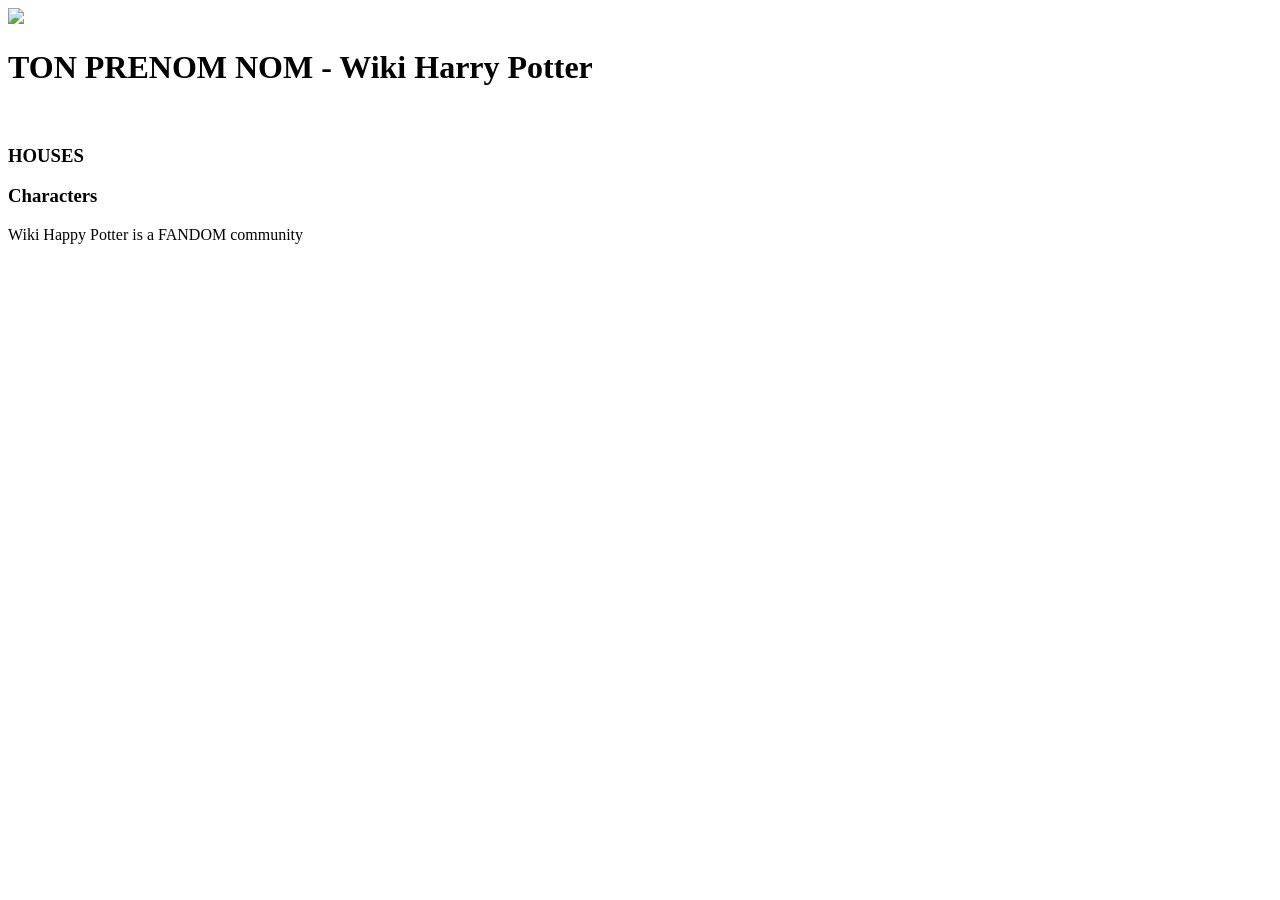
==== index.html @ 95635a17 "ajout fichier projet" ====
<!DOCTYPE html>
<html lang="en">
  <head>
    <meta charset="UTF-8" />
    <meta name="viewport" content="width=device-width, initial-scale=1.0" />
    <link rel="stylesheet" href="./css/style.css" />
     <title>TON PRENOM NOM - Partiel Harry Potter</title>
  </head>
  <body>
   
    <main>
       <header class="header">
      <div class="header__right">
        <img src="./images/logo/logo.png" />
      </div>
      <div class="header__left">
        <h1>TON PRENOM NOM - Wiki Harry Potter</h1>
   
        <img src="./images/menu.png" alt="" srcset="" />
      </div>
    </header>
      <section>
        <h3>HOUSES</h3>
        <div class="houses"></div>
      </section>
      <section>
        <h3>Characters</h3>
        <div class="characters"></div>
      </section>
    </main>
    <footer>
      <p>Wiki Happy Potter is a FANDOM community</p>
    </footer>
  </body>
</html>
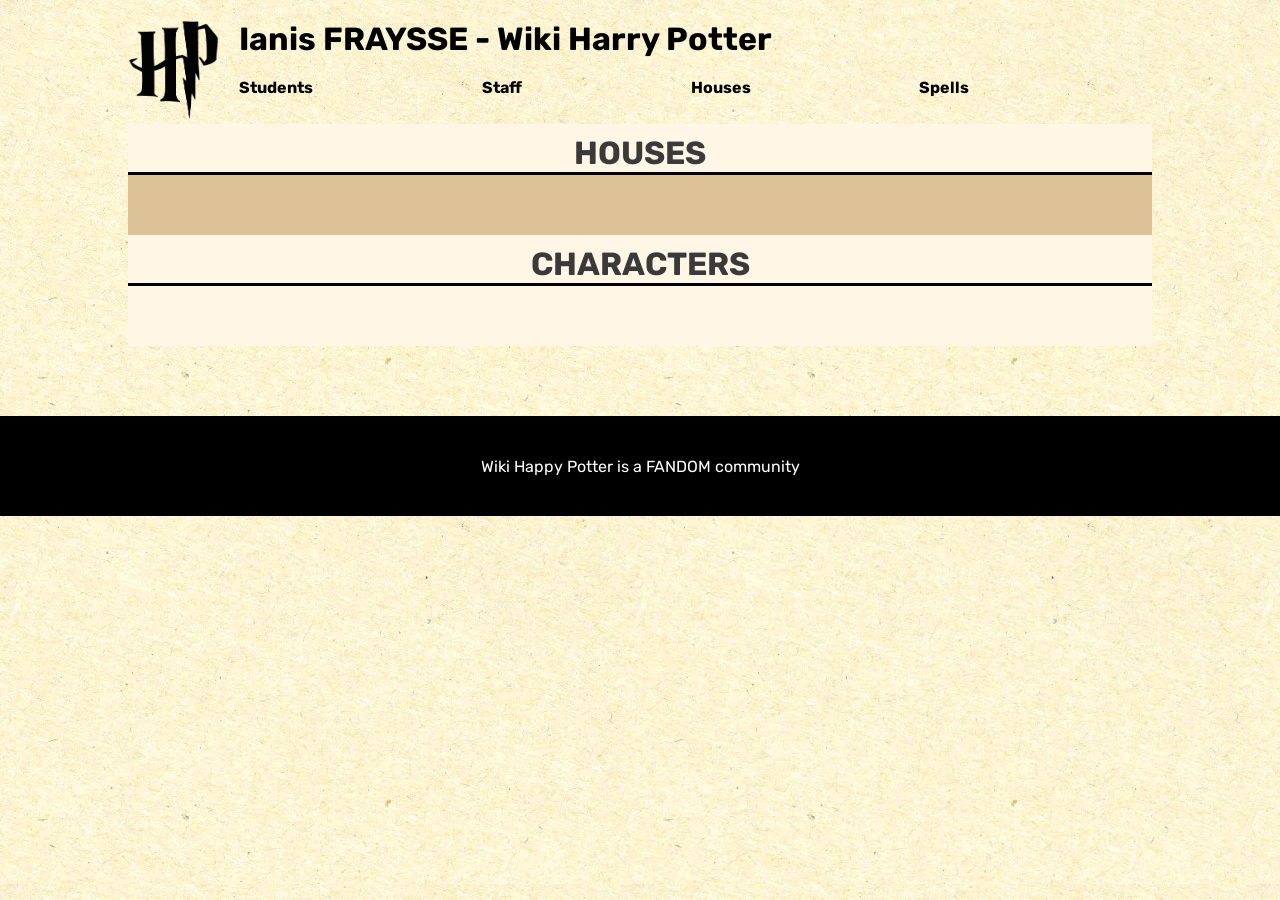
==== commit bf12aa38: "Réparer le header, le menu et le css" ====
--- a/index.html
+++ b/index.html
@@ -4,21 +4,25 @@
     <meta charset="UTF-8" />
     <meta name="viewport" content="width=device-width, initial-scale=1.0" />
     <link rel="stylesheet" href="./css/style.css" />
-     <title>TON PRENOM NOM - Partiel Harry Potter</title>
+     <title>Ianis FRAYSSE - Partiel Harry Potter</title>
   </head>
   <body>
-   
-    <main>
-       <header class="header">
+    <header class="header">
       <div class="header__right">
         <img src="./images/logo/logo.png" />
       </div>
       <div class="header__left">
-        <h1>TON PRENOM NOM - Wiki Harry Potter</h1>
-   
+        <h1>Ianis FRAYSSE - Wiki Harry Potter</h1>
+        <ul>
+          <li>Students</li>
+          <li>Staff</li>
+          <li>Houses</li>
+          <li>Spells</li>
+        </ul>
         <img src="./images/menu.png" alt="" srcset="" />
       </div>
     </header>
+    <main>
       <section>
         <h3>HOUSES</h3>
         <div class="houses"></div>
--- a/css/style.css
+++ b/css/style.css
@@ -0,0 +1,209 @@
+:root {
+  --light: #fff6e6;
+  --darkGrey: #3a3a3a;
+  --gold: #b99049;
+  --red: #b71713;
+  --green: #124b10;
+  --blue: #078cb1;
+  --yellow: #e1b50c;
+}
+
+@font-face {
+  font-family: "Rubik";
+  src: url("./../font/Rubik-Regular.ttf");
+}
+@font-face {
+  font-family: "Rubik";
+  src: url("./../font/Rubik-Bold.ttf");
+  font-weight: bold;
+}
+* {
+  margin: 0;
+  padding: 0;
+}
+
+body {
+  background: url("./../images/bgHP.webp") repeat;
+  font-family: "Rubik";
+}
+
+main {
+  background-color: var(--light);
+  max-width: 1024px;
+  margin: auto;
+  margin-bottom: 70px;
+}
+main h3 {
+  text-transform: uppercase;
+  border-bottom: 3px solid black;
+  text-align: center;
+  color: var(--DarkGrey, #3a3a3a);
+  text-align: center;
+  font-family: Rubik;
+  font-size: 32px;
+  font-style: normal;
+  font-weight: 700;
+  line-height: normal;
+  padding-top: 10px;
+}
+main h2 {
+  color: var(--DarkGrey, #3a3a3a);
+  text-align: center;
+  font-family: Roboto;
+  font-size: 40px;
+  font-style: normal;
+  font-weight: 400;
+  line-height: normal;
+  margin-bottom: 54px;
+}
+
+footer {
+  background-color: #000;
+  height: 100px;
+  display: flex;
+  justify-content: center;
+  align-items: center;
+}
+footer p {
+  text-align: center;
+  color: #fff;
+}
+
+.header h1 {
+  margin-bottom: 20px;
+}
+.header {
+  display: flex;
+  max-width: 1024px;
+  margin: auto;
+  margin-top: 20px;
+}
+.header__right img {
+  height: 100px;
+  margin-right: 20px;
+}
+.header__left {
+  width: 100%;
+}
+.header__left ul {
+  display: flex;
+  justify-content: space-between;
+  width: 80%;
+}
+.header__left ul li {
+  list-style: none;
+  font-weight: bold;
+}
+.header__left img {
+  display: none;
+}
+
+.houses {
+  display: flex;
+  justify-content: space-around;
+  background: rgba(185, 144, 73, 0.5);
+  padding: 30px;
+  flex-wrap: wrap;
+}
+.houses > div {
+  border-radius: 140px;
+  width: 140px;
+  height: 140px;
+  text-align: center;
+}
+.houses > div:hover {
+  background: #fff6e6;
+}
+.houses img {
+  width: 121px;
+  height: 136px;
+}
+
+.characters {
+  display: flex;
+  justify-content: space-around;
+  flex-wrap: wrap;
+  padding: 30px;
+}
+.characters > div {
+  padding: 30px;
+}
+.characters img {
+  width: 150px;
+  height: 150px;
+  border-radius: 150px;
+  border: 8px solid var(--Gold, #b99049);
+  box-shadow: 0px 4px 4px 0px rgba(0, 0, 0, 0.25);
+  object-fit: cover;
+}
+.characters p {
+  text-align: center;
+  color: var(--Gold, #b99049);
+}
+
+/* PAGE PERSO */
+.page_perso h3 {
+  padding: 50px 50px 0 50px;
+}
+.page_perso .perso {
+  background: rgba(185, 144, 73, 0.5);
+  padding: 50px;
+  display: flex;
+}
+.page_perso .perso__right {
+  display: flex;
+  flex-direction: column;
+  justify-content: space-between;
+  width: 100%;
+}
+.page_perso .perso__right > div {
+  display: flex;
+  justify-content: space-around;
+}
+.page_perso .perso__right p.attr {
+  font-weight: bold;
+}
+.page_perso figure {
+  width: 215px;
+  margin-right: 120px;
+}
+.page_perso figure img {
+  width: 100%;
+}
+.page_perso figure figcaption {
+  background: rgba(255, 255, 255, 0.5);
+  display: flex;
+  align-items: center;
+  height: 66px;
+  justify-content: center;
+  font-size: 20px;
+}
+.page_perso .house__perso {
+  display: flex;
+  justify-content: center;
+  align-items: center;
+}
+
+@media screen and (max-width: 425px) {
+  header {
+    width: 90%;
+  }
+  header h1,
+  header ul {
+    display: none !important;
+  }
+  header .header__left {
+    display: flex;
+    justify-content: flex-end;
+  }
+  header .header__left img {
+    display: block !important;
+    height: 70px;
+  }
+  .houses {
+    flex-direction: column;
+    align-content: space-around;
+  }
+}
+
+/*# sourceMappingURL=style.css.map */
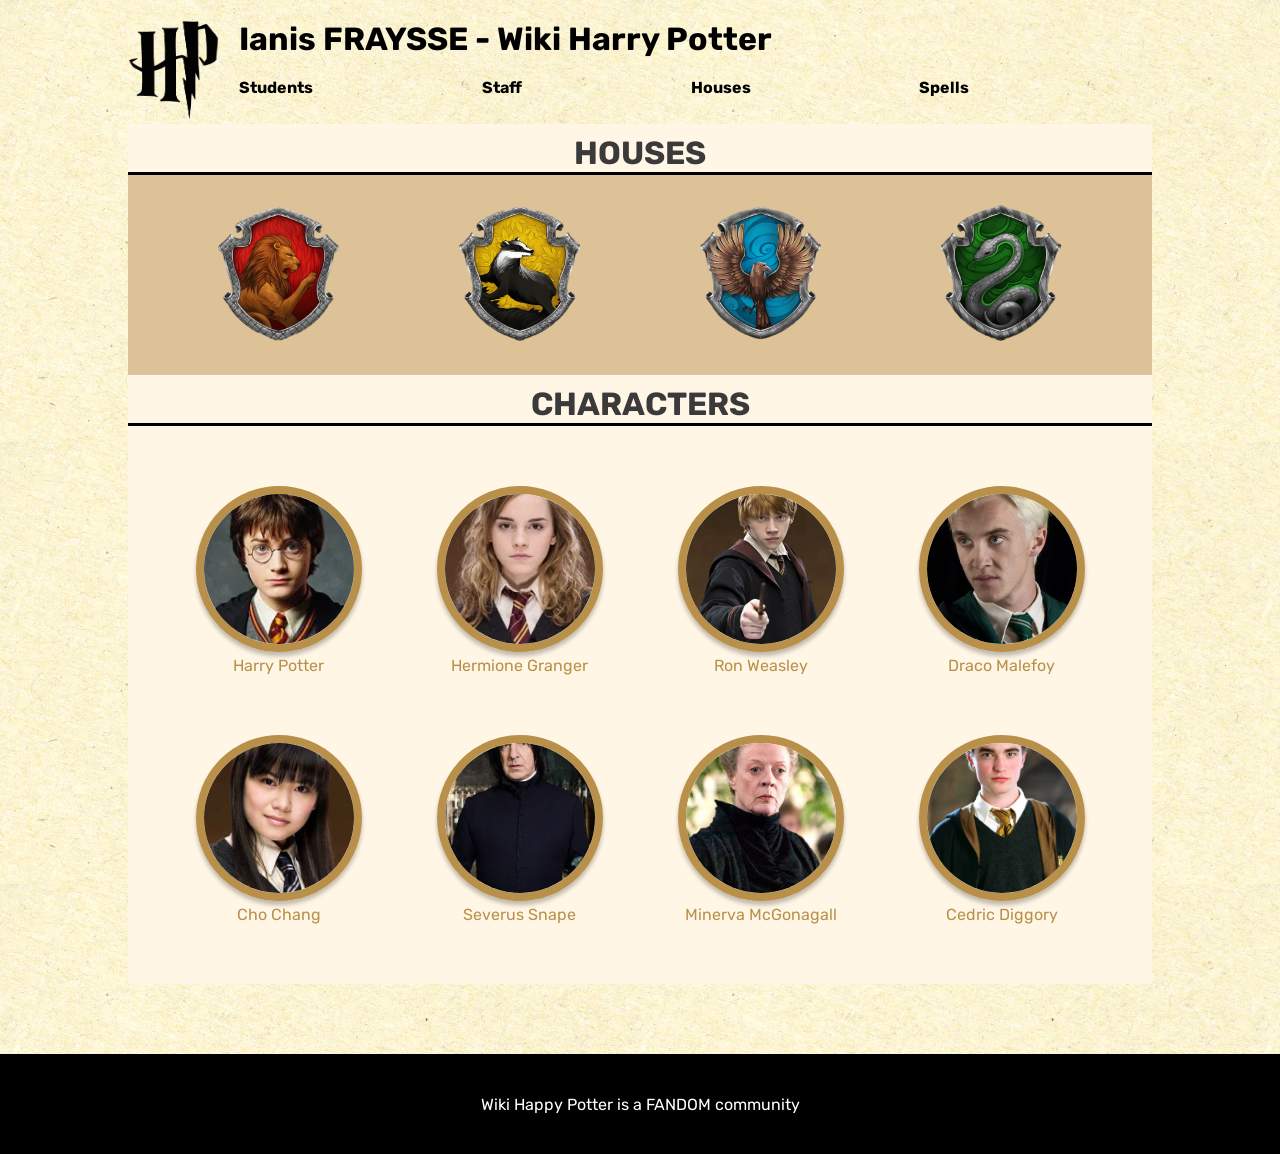
==== commit ee0d4a05: "Ajout des 4 maisons et des 8 personnages" ====
--- a/index.html
+++ b/index.html
@@ -25,11 +25,25 @@
     <main>
       <section>
         <h3>HOUSES</h3>
-        <div class="houses"></div>
+        <div class="houses">
+          <div><img src="images/logo/Gryffindor.png" alt="Gryffindor"></div>
+          <div><img src="images/logo/Hufflepuff.png" alt="Hufflepuff"></div>
+          <div><img src="images/logo/Ravenclaw.png" alt="Ravenclaw"></div>
+          <div><img src="images/logo/Slytherin.png" alt="Slytherin"></div>
+        </div>
       </section>
       <section>
         <h3>Characters</h3>
-        <div class="characters"></div>
+        <div class="characters">
+          <div><img src="images/characters/harry.webp" alt="Harry Potter"><p>Harry Potter</p></div>
+          <div><img src="images/characters/hermione.webp" alt="Hermione Granger"><p>Hermione Granger</p></div>
+          <div><img src="images/characters/ron.webp" alt="Ron Weasley"><p>Ron Weasley</p></div>
+          <div><img src="images/characters/draco.webp" alt="Draco Malefoy"><p>Draco Malefoy</p></div>
+          <div><img src="images/characters/cho.webp" alt="Cho Chang"><p>Cho Chang</p></div>
+          <div><img src="images/characters/snape.webp" alt="Severus Snape"><p>Severus Snape</p></div>
+          <div><img src="images/characters/mcgonagall.webp" alt="Minerva McGonagall"><p>Minerva McGonagall</p></div>
+          <div><img src="images/characters/cedric.webp" alt="Cedric Diggory"><p>Cedric Diggory</p></div>
+        </div>
       </section>
     </main>
     <footer>
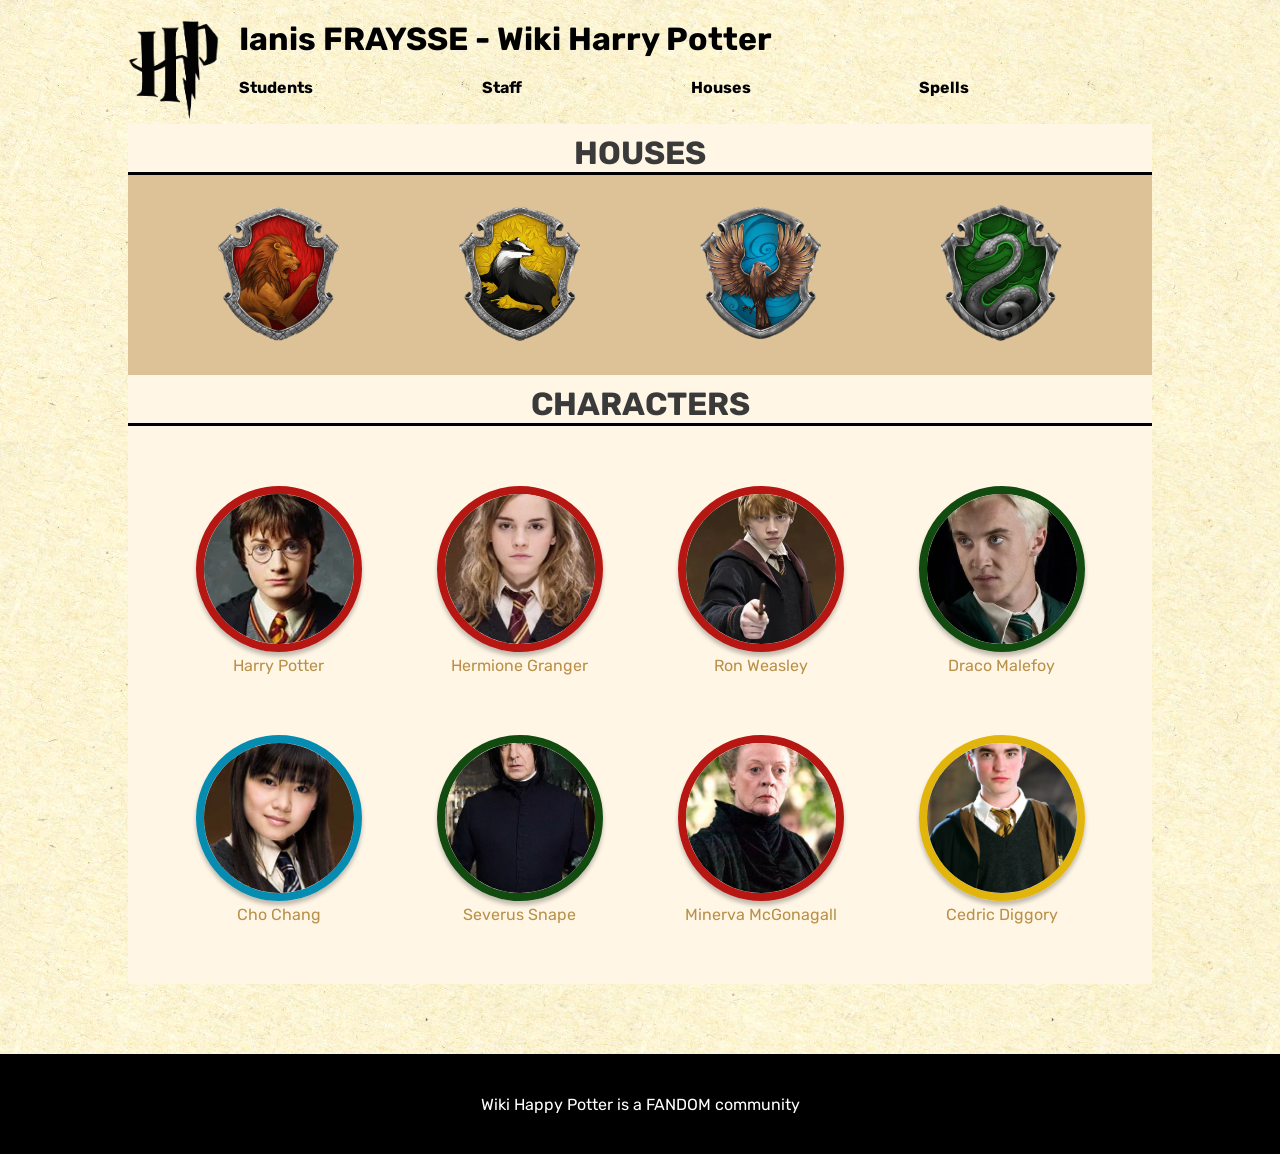
==== commit c135cdbf: "hover sur chaque maison et personnage + bordures au couleurs de chaque maison" ====
--- a/index.html
+++ b/index.html
@@ -35,14 +35,14 @@
       <section>
         <h3>Characters</h3>
         <div class="characters">
-          <div><img src="images/characters/harry.webp" alt="Harry Potter"><p>Harry Potter</p></div>
-          <div><img src="images/characters/hermione.webp" alt="Hermione Granger"><p>Hermione Granger</p></div>
-          <div><img src="images/characters/ron.webp" alt="Ron Weasley"><p>Ron Weasley</p></div>
-          <div><img src="images/characters/draco.webp" alt="Draco Malefoy"><p>Draco Malefoy</p></div>
-          <div><img src="images/characters/cho.webp" alt="Cho Chang"><p>Cho Chang</p></div>
-          <div><img src="images/characters/snape.webp" alt="Severus Snape"><p>Severus Snape</p></div>
-          <div><img src="images/characters/mcgonagall.webp" alt="Minerva McGonagall"><p>Minerva McGonagall</p></div>
-          <div><img src="images/characters/cedric.webp" alt="Cedric Diggory"><p>Cedric Diggory</p></div>
+          <div class="gryffindor"><img src="images/characters/harry.webp" alt="Harry Potter"><p>Harry Potter</p></div>
+          <div class="gryffindor"><img src="images/characters/hermione.webp" alt="Hermione Granger"><p>Hermione Granger</p></div>
+          <div class="gryffindor"><img src="images/characters/ron.webp" alt="Ron Weasley"><p>Ron Weasley</p></div>
+          <div class="slytherin"><img src="images/characters/draco.webp" alt="Draco Malefoy"><p>Draco Malefoy</p></div>
+          <div class="ravenclaw"><img src="images/characters/cho.webp" alt="Cho Chang"><p>Cho Chang</p></div>
+          <div class="slytherin"><img src="images/characters/snape.webp" alt="Severus Snape"><p>Severus Snape</p></div>
+          <div class="gryffindor"><img src="images/characters/mcgonagall.webp" alt="Minerva McGonagall"><p>Minerva McGonagall</p></div>
+          <div class="hufflepuff"><img src="images/characters/cedric.webp" alt="Cedric Diggory"><p>Cedric Diggory</p></div>
         </div>
       </section>
     </main>
--- a/css/style.css
+++ b/css/style.css
@@ -110,9 +110,11 @@
   width: 140px;
   height: 140px;
   text-align: center;
+  transition: transform 0.3s ease;
 }
 .houses > div:hover {
   background: #fff6e6;
+  transform: scale(1.1);
 }
 .houses img {
   width: 121px;
@@ -135,10 +137,26 @@
   border: 8px solid var(--Gold, #b99049);
   box-shadow: 0px 4px 4px 0px rgba(0, 0, 0, 0.25);
   object-fit: cover;
+  transition: transform 0.3s ease;
+}
+.characters img:hover {
+  transform: scale(1.1);
 }
 .characters p {
   text-align: center;
   color: var(--Gold, #b99049);
+}
+.characters .gryffindor img {
+  border-color: var(--red);
+}
+.characters .slytherin img {
+  border-color: var(--green);
+}
+.characters .ravenclaw img {
+  border-color: var(--blue);
+}
+.characters .hufflepuff img {
+  border-color: var(--yellow);
 }
 
 /* PAGE PERSO */
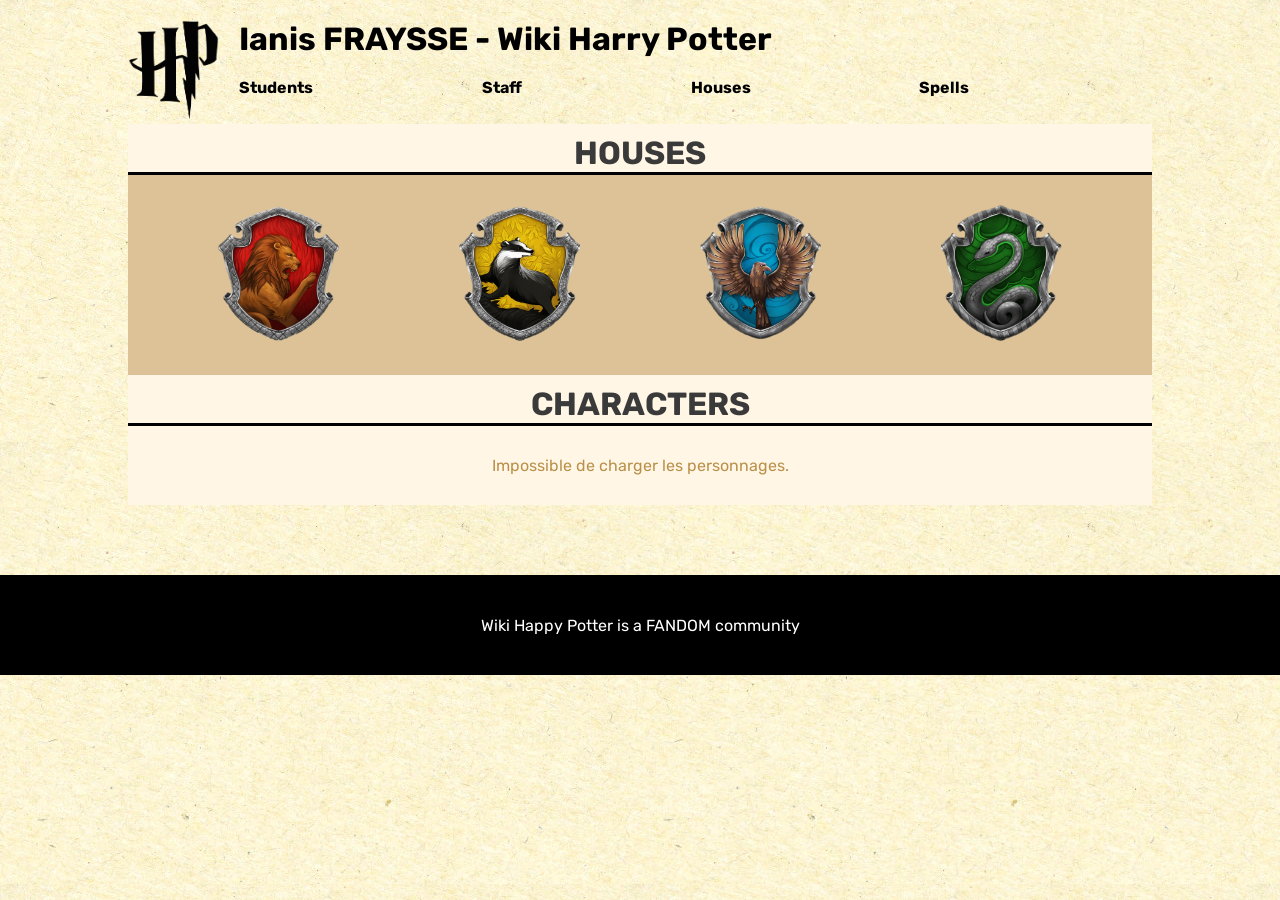
==== commit 4b88715e: "Affichage des 20 premiers personnages depuis l'API" ====
--- a/index.html
+++ b/index.html
@@ -9,7 +9,7 @@
   <body>
     <header class="header">
       <div class="header__right">
-        <img src="./images/logo/logo.png" />
+        <img src="./images/logo/logo.png" alt="Logo Harry Potter" />
       </div>
       <div class="header__left">
         <h1>Ianis FRAYSSE - Wiki Harry Potter</h1>
@@ -34,20 +34,12 @@
       </section>
       <section>
         <h3>Characters</h3>
-        <div class="characters">
-          <div class="gryffindor"><img src="images/characters/harry.webp" alt="Harry Potter"><p>Harry Potter</p></div>
-          <div class="gryffindor"><img src="images/characters/hermione.webp" alt="Hermione Granger"><p>Hermione Granger</p></div>
-          <div class="gryffindor"><img src="images/characters/ron.webp" alt="Ron Weasley"><p>Ron Weasley</p></div>
-          <div class="slytherin"><img src="images/characters/draco.webp" alt="Draco Malefoy"><p>Draco Malefoy</p></div>
-          <div class="ravenclaw"><img src="images/characters/cho.webp" alt="Cho Chang"><p>Cho Chang</p></div>
-          <div class="slytherin"><img src="images/characters/snape.webp" alt="Severus Snape"><p>Severus Snape</p></div>
-          <div class="gryffindor"><img src="images/characters/mcgonagall.webp" alt="Minerva McGonagall"><p>Minerva McGonagall</p></div>
-          <div class="hufflepuff"><img src="images/characters/cedric.webp" alt="Cedric Diggory"><p>Cedric Diggory</p></div>
-        </div>
+        <div class="characters"></div>
       </section>
     </main>
     <footer>
       <p>Wiki Happy Potter is a FANDOM community</p>
     </footer>
+    <script src="./js/script.js"></script>
   </body>
 </html>
--- a/css/style.css
+++ b/css/style.css
@@ -130,6 +130,9 @@
 .characters > div {
   padding: 30px;
 }
+.characters a {
+  text-decoration: none;
+}
 .characters img {
   width: 150px;
   height: 150px;
